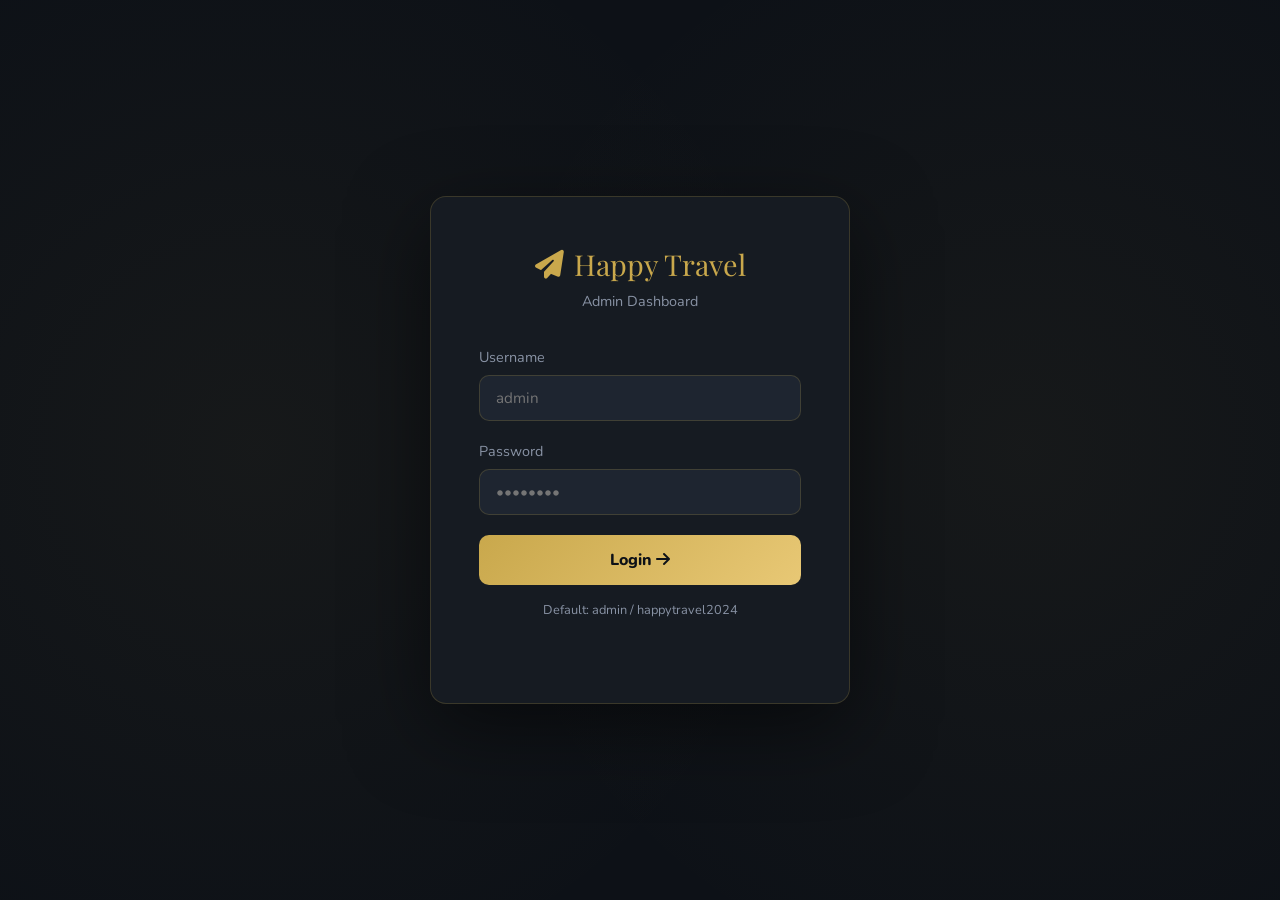
==== admin/index.html @ dafcf0dd "Add files via upload" ====
<!DOCTYPE html>
<html lang="en">
<head>
  <meta charset="UTF-8"/>
  <meta name="viewport" content="width=device-width, initial-scale=1.0"/>
  <title>Admin Login - Happy Travel</title>
  <link rel="stylesheet" href="../public/css/style.css"/>
  <link href="https://fonts.googleapis.com/css2?family=Playfair+Display:wght@400;700;900&family=Nunito:wght@300;400;600;700&display=swap" rel="stylesheet"/>
  <link rel="stylesheet" href="https://cdnjs.cloudflare.com/ajax/libs/font-awesome/6.5.0/css/all.min.css"/>
</head>
<body>
<div class="login-page">
  <div class="login-box">
    <div class="login-logo"><i class="fas fa-paper-plane"></i> Happy Travel</div>
    <p>Admin Dashboard</p>
    <div class="login-error" id="loginError">Incorrect username or password</div>
    <div class="form-group">
      <label>Username</label>
      <input type="text" id="username" placeholder="admin" autocomplete="username"/>
    </div>
    <div class="form-group">
      <label>Password</label>
      <input type="password" id="password" placeholder="••••••••" autocomplete="current-password"/>
    </div>
    <button class="form-submit" onclick="doLogin()">Login <i class="fas fa-arrow-right"></i></button>
    <p style="text-align:center;margin-top:16px;color:var(--text-muted);font-size:0.8rem">Default: admin / happytravel2024</p>
  </div>
</div>

<script>
  // Redirect if already logged in
  if (localStorage.getItem('ht_admin_auth') === 'true') {
    window.location.href = 'dashboard.html';
  }

  function doLogin() {
    const user = document.getElementById('username').value;
    const pass = document.getElementById('password').value;
    // Get credentials (can be changed in dashboard)
    const savedUser = localStorage.getItem('ht_admin_user') || 'admin';
    const savedPass = localStorage.getItem('ht_admin_pass') || 'happytravel2024';
    if (user === savedUser && pass === savedPass) {
      localStorage.setItem('ht_admin_auth', 'true');
      window.location.href = 'dashboard.html';
    } else {
      document.getElementById('loginError').style.display = 'block';
    }
  }

  document.addEventListener('keydown', e => { if (e.key === 'Enter') doLogin(); });
</script>
</body>
</html>
---- public/css/style.css ----
/* ===== RESET & VARIABLES ===== */
*, *::before, *::after { margin: 0; padding: 0; box-sizing: border-box; }

:root {
  --gold: #C9A84C;
  --gold-light: #E8C875;
  --dark: #0D1117;
  --dark2: #161B22;
  --dark3: #1E2530;
  --text: #E8EAF0;
  --text-muted: #8892A4;
  --white: #FFFFFF;
  --radius: 16px;
  --shadow: 0 8px 32px rgba(0,0,0,0.3);
  --transition: all 0.3s cubic-bezier(0.4, 0, 0.2, 1);
}

html { scroll-behavior: smooth; }
body { font-family: 'Nunito', sans-serif; background: var(--dark); color: var(--text); overflow-x: hidden; }

/* ===== SCROLLBAR ===== */
::-webkit-scrollbar { width: 6px; }
::-webkit-scrollbar-track { background: var(--dark2); }
::-webkit-scrollbar-thumb { background: var(--gold); border-radius: 3px; }

/* ===== NAVBAR ===== */
.navbar {
  position: fixed; top: 0; left: 0; right: 0; z-index: 1000;
  padding: 20px 0;
  transition: var(--transition);
  background: transparent;
}
.navbar.scrolled {
  background: rgba(13,17,23,0.95);
  backdrop-filter: blur(20px);
  padding: 12px 0;
  border-bottom: 1px solid rgba(201,168,76,0.2);
}
.nav-container {
  max-width: 1200px; margin: 0 auto; padding: 0 24px;
  display: flex; align-items: center; gap: 32px;
}
.logo {
  text-decoration: none; display: flex; align-items: center; gap: 10px;
  font-family: 'Playfair Display', serif;
  font-size: 1.5rem; font-weight: 700; color: var(--gold);
}
.logo img { height: 44px; }
.logo-icon { font-size: 1.3rem; }
.logo-text { display: flex; align-items: center; gap: 8px; }
.nav-links {
  display: flex; list-style: none; gap: 8px; margin-left: auto;
}
.nav-links a {
  text-decoration: none; color: var(--text); padding: 8px 16px;
  border-radius: 8px; font-weight: 600; font-size: 0.9rem;
  transition: var(--transition);
}
.nav-links a:hover { color: var(--gold); background: rgba(201,168,76,0.1); }
.nav-actions { display: flex; align-items: center; gap: 12px; }

/* Lang Switcher */
.lang-switcher { position: relative; }
.lang-btn {
  background: rgba(201,168,76,0.15); border: 1px solid rgba(201,168,76,0.3);
  color: var(--gold); padding: 8px 14px; border-radius: 8px;
  cursor: pointer; font-family: 'Nunito', sans-serif; font-weight: 600;
  font-size: 0.85rem; display: flex; align-items: center; gap: 6px;
  transition: var(--transition);
}
.lang-btn:hover { background: rgba(201,168,76,0.25); }
.lang-dropdown {
  display: none; position: absolute; top: calc(100% + 8px); right: 0;
  background: var(--dark2); border: 1px solid rgba(201,168,76,0.2);
  border-radius: 12px; overflow: hidden; min-width: 150px;
  box-shadow: var(--shadow);
}
.lang-dropdown.open { display: block; }
.lang-dropdown a {
  display: flex; align-items: center; gap: 10px;
  padding: 10px 16px; color: var(--text); text-decoration: none;
  font-size: 0.9rem; transition: var(--transition);
}
.lang-dropdown a:hover { background: rgba(201,168,76,0.1); color: var(--gold); }

.whatsapp-btn {
  background: #25D366; color: white; padding: 8px 16px;
  border-radius: 8px; text-decoration: none; font-weight: 700;
  font-size: 0.85rem; display: flex; align-items: center; gap: 6px;
  transition: var(--transition);
}
.whatsapp-btn:hover { background: #1ebe5a; transform: translateY(-1px); }

.hamburger {
  display: none; background: none; border: none;
  color: var(--gold); font-size: 1.3rem; cursor: pointer;
}

/* ===== HERO ===== */
.hero {
  position: relative; height: 100vh; min-height: 600px;
  display: flex; align-items: center; justify-content: center;
  overflow: hidden;
}
.hero-bg {
  position: absolute; inset: 0;
  background-size: cover; background-position: center;
  background-image: url('https://images.unsplash.com/photo-1539650116574-75c0c6d73f6f?w=1600&fit=crop');
  transform: scale(1.05);
  transition: transform 8s ease;
}
.hero-bg.loaded { transform: scale(1); }
.hero-overlay {
  position: absolute; inset: 0;
  background: linear-gradient(180deg, rgba(13,17,23,0.4) 0%, rgba(13,17,23,0.7) 100%);
}
.hero-content {
  position: relative; text-align: center; padding: 0 24px; max-width: 800px;
}
.hero-tagline {
  color: var(--gold); font-size: 0.95rem; font-weight: 700;
  letter-spacing: 3px; text-transform: uppercase; margin-bottom: 20px;
}
.hero-title {
  font-family: 'Playfair Display', serif;
  font-size: clamp(2.5rem, 6vw, 5rem); font-weight: 900;
  color: var(--white); line-height: 1.1; margin-bottom: 20px;
  text-shadow: 0 4px 20px rgba(0,0,0,0.5);
}
.hero-sub {
  color: rgba(255,255,255,0.8); font-size: 1.1rem;
  margin-bottom: 40px; letter-spacing: 1px;
}
.hero-btns { display: flex; gap: 16px; justify-content: center; flex-wrap: wrap; }
.btn-primary {
  background: linear-gradient(135deg, var(--gold), var(--gold-light));
  color: var(--dark); padding: 14px 32px; border-radius: 50px;
  text-decoration: none; font-weight: 800; font-size: 1rem;
  transition: var(--transition); display: inline-block;
  box-shadow: 0 4px 20px rgba(201,168,76,0.4);
}
.btn-primary:hover { transform: translateY(-2px); box-shadow: 0 8px 30px rgba(201,168,76,0.6); }
.btn-ghost {
  background: transparent; color: white; padding: 14px 32px;
  border-radius: 50px; text-decoration: none; font-weight: 700;
  border: 2px solid rgba(255,255,255,0.5); transition: var(--transition);
}
.btn-ghost:hover { border-color: var(--gold); color: var(--gold); }
.hero-scroll {
  position: absolute; bottom: 40px; left: 50%; transform: translateX(-50%);
  color: var(--gold); font-size: 1.2rem;
  animation: bounce 2s infinite;
}
@keyframes bounce { 0%,100%{transform:translateX(-50%) translateY(0)} 50%{transform:translateX(-50%) translateY(8px)} }

/* ===== SECTIONS ===== */
.section { padding: 100px 0; }
.container { max-width: 1200px; margin: 0 auto; padding: 0 24px; }
.section-header { text-align: center; margin-bottom: 60px; }
.section-tag {
  color: var(--gold); font-size: 0.85rem; font-weight: 700;
  letter-spacing: 3px; text-transform: uppercase; margin-bottom: 12px; display: block;
}
.section-header h2 {
  font-family: 'Playfair Display', serif;
  font-size: clamp(2rem, 4vw, 3rem); font-weight: 700; color: var(--white);
}

/* ===== DESTINATIONS ===== */
.destinations { background: var(--dark2); }
.dest-grid {
  display: grid;
  grid-template-columns: repeat(3, 1fr);
  gap: 20px;
}
.dest-card {
  position: relative; border-radius: var(--radius); overflow: hidden;
  aspect-ratio: 1; cursor: pointer;
  transition: var(--transition);
}
.dest-card:hover { transform: scale(1.03); box-shadow: 0 12px 40px rgba(0,0,0,0.5); }
.dest-card img {
  width: 100%; height: 100%; object-fit: cover;
  transition: transform 0.5s ease;
}
.dest-card:hover img { transform: scale(1.08); }
.dest-info {
  position: absolute; bottom: 0; left: 0; right: 0;
  background: linear-gradient(transparent, rgba(13,17,23,0.85));
  padding: 30px 20px 20px;
}
.dest-info h3 {
  font-family: 'Playfair Display', serif;
  font-size: 1.4rem; color: white; font-weight: 700;
}

/* ===== TOURS ===== */
.tours-section { background: var(--dark); }
.tours-grid {
  display: grid;
  grid-template-columns: repeat(auto-fill, minmax(320px, 1fr));
  gap: 28px; margin-bottom: 50px;
}
.tour-card {
  background: var(--dark2); border-radius: var(--radius);
  overflow: hidden; transition: var(--transition);
  border: 1px solid rgba(201,168,76,0.1);
}
.tour-card:hover {
  transform: translateY(-6px);
  box-shadow: 0 16px 48px rgba(0,0,0,0.4);
  border-color: rgba(201,168,76,0.3);
}
.tour-img {
  position: relative; overflow: hidden;
  aspect-ratio: 3/2;
}
.tour-img img { width: 100%; height: 100%; object-fit: cover; transition: transform 0.5s; }
.tour-card:hover .tour-img img { transform: scale(1.05); }
.tour-location {
  position: absolute; top: 14px; left: 14px;
  background: var(--gold); color: var(--dark);
  padding: 4px 12px; border-radius: 50px;
  font-size: 0.8rem; font-weight: 800;
}
.tour-body { padding: 24px; }
.tour-body h3 {
  font-family: 'Playfair Display', serif;
  font-size: 1.15rem; color: var(--white); margin-bottom: 10px; font-weight: 700;
}
.tour-body p {
  color: var(--text-muted); font-size: 0.9rem; line-height: 1.6;
  margin-bottom: 20px;
  display: -webkit-box; -webkit-line-clamp: 2; -webkit-box-orient: vertical; overflow: hidden;
}
.tour-meta {
  display: flex; gap: 16px; margin-bottom: 20px;
  color: var(--text-muted); font-size: 0.85rem;
}
.tour-meta span { display: flex; align-items: center; gap: 6px; }
.tour-meta i { color: var(--gold); }
.tour-footer {
  display: flex; align-items: center; justify-content: space-between;
  padding-top: 16px; border-top: 1px solid rgba(255,255,255,0.08);
}
.tour-book {
  background: linear-gradient(135deg, var(--gold), var(--gold-light));
  color: var(--dark); padding: 10px 22px; border-radius: 50px;
  text-decoration: none; font-weight: 800; font-size: 0.85rem;
  transition: var(--transition);
}
.tour-book:hover { transform: translateY(-1px); box-shadow: 0 4px 16px rgba(201,168,76,0.4); }

.center-btn { text-align: center; }
.loading-spinner {
  grid-column: 1/-1; text-align: center; padding: 60px;
  font-size: 2rem; color: var(--gold);
}

/* ===== WHY US ===== */
.why-us { background: var(--dark2); }
.features-grid {
  display: grid; grid-template-columns: repeat(auto-fit, minmax(240px, 1fr)); gap: 28px;
}
.feature-card {
  background: var(--dark3); border-radius: var(--radius);
  padding: 36px 28px; text-align: center;
  border: 1px solid rgba(201,168,76,0.1);
  transition: var(--transition);
}
.feature-card:hover {
  border-color: var(--gold);
  transform: translateY(-4px);
}
.feature-icon {
  width: 70px; height: 70px; border-radius: 50%;
  background: linear-gradient(135deg, var(--gold), var(--gold-light));
  display: flex; align-items: center; justify-content: center;
  margin: 0 auto 20px; font-size: 1.6rem; color: var(--dark);
}
.feature-card h3 {
  font-family: 'Playfair Display', serif;
  font-size: 1.2rem; color: var(--white); margin-bottom: 12px;
}
.feature-card p { color: var(--text-muted); font-size: 0.9rem; line-height: 1.6; }

/* ===== CTA ===== */
.cta-section {
  position: relative; padding: 120px 0;
  display: flex; align-items: center; justify-content: center;
}
.cta-bg { position: absolute; inset: 0; background-size: cover; background-position: center; }
.cta-overlay {
  position: absolute; inset: 0;
  background: linear-gradient(135deg, rgba(13,17,23,0.85), rgba(201,168,76,0.2));
}
.cta-content {
  position: relative; text-align: center; padding: 0 24px;
}
.cta-content h2 {
  font-family: 'Playfair Display', serif;
  font-size: clamp(2rem, 4vw, 3.5rem); color: white; margin-bottom: 16px;
}
.cta-content p { color: rgba(255,255,255,0.8); font-size: 1.1rem; margin-bottom: 36px; }
.btn-whatsapp {
  background: #25D366; color: white; padding: 16px 40px;
  border-radius: 50px; text-decoration: none; font-weight: 800;
  font-size: 1.1rem; display: inline-flex; align-items: center; gap: 10px;
  transition: var(--transition); box-shadow: 0 8px 30px rgba(37,211,102,0.4);
}
.btn-whatsapp:hover { transform: translateY(-3px); box-shadow: 0 12px 40px rgba(37,211,102,0.6); }

/* ===== FOOTER ===== */
.footer { background: var(--dark2); padding: 80px 0 0; border-top: 1px solid rgba(201,168,76,0.2); }
.footer-grid {
  display: grid; grid-template-columns: 2fr 1fr 1fr 1fr; gap: 48px; margin-bottom: 60px;
}
.footer-logo {
  font-family: 'Playfair Display', serif; font-size: 1.6rem;
  color: var(--gold); display: flex; align-items: center; gap: 10px;
  margin-bottom: 16px;
}
.footer-brand p { color: var(--text-muted); line-height: 1.7; margin-bottom: 24px; font-size: 0.9rem; }
.social-links { display: flex; gap: 12px; }
.social-links a {
  width: 40px; height: 40px; border-radius: 10px;
  background: rgba(201,168,76,0.1); border: 1px solid rgba(201,168,76,0.2);
  display: flex; align-items: center; justify-content: center;
  color: var(--gold); text-decoration: none; font-size: 1rem;
  transition: var(--transition);
}
.social-links a:hover { background: var(--gold); color: var(--dark); }
.footer-col h4 {
  font-family: 'Playfair Display', serif; color: var(--white);
  margin-bottom: 20px; font-size: 1.1rem;
}
.footer-col ul { list-style: none; }
.footer-col ul li {
  margin-bottom: 10px; display: flex; align-items: center; gap: 8px;
  color: var(--text-muted); font-size: 0.9rem;
}
.footer-col ul li i { color: var(--gold); width: 16px; }
.footer-col ul li a { color: var(--text-muted); text-decoration: none; transition: var(--transition); }
.footer-col ul li a:hover { color: var(--gold); }
.footer-bottom {
  border-top: 1px solid rgba(255,255,255,0.08);
  padding: 24px 0; text-align: center;
  color: var(--text-muted); font-size: 0.85rem;
}

/* ===== WHATSAPP FLOAT ===== */
.wa-float {
  position: fixed; bottom: 30px; right: 30px; z-index: 999;
  width: 60px; height: 60px; border-radius: 50%;
  background: #25D366; color: white;
  display: flex; align-items: center; justify-content: center;
  font-size: 1.8rem; text-decoration: none;
  box-shadow: 0 8px 24px rgba(37,211,102,0.5);
  transition: var(--transition);
  animation: pulse 2s infinite;
}
.wa-float:hover { transform: scale(1.1); }
@keyframes pulse {
  0%,100% { box-shadow: 0 8px 24px rgba(37,211,102,0.5); }
  50% { box-shadow: 0 8px 40px rgba(37,211,102,0.8); }
}

/* ===== TOURS PAGE ===== */
.page-hero {
  background: var(--dark2);
  padding: 140px 0 80px;
  text-align: center;
  border-bottom: 1px solid rgba(201,168,76,0.2);
}
.page-hero h1 {
  font-family: 'Playfair Display', serif;
  font-size: clamp(2rem, 5vw, 4rem); color: var(--white); margin-bottom: 16px;
}
.page-hero p { color: var(--text-muted); font-size: 1.1rem; }

.filter-bar {
  background: var(--dark2); padding: 24px;
  display: flex; gap: 12px; flex-wrap: wrap; justify-content: center;
  border-bottom: 1px solid rgba(201,168,76,0.1);
}
.filter-btn {
  background: transparent; border: 1px solid rgba(201,168,76,0.3);
  color: var(--text-muted); padding: 8px 20px; border-radius: 50px;
  cursor: pointer; font-family: 'Nunito', sans-serif; font-weight: 600;
  font-size: 0.9rem; transition: var(--transition);
}
.filter-btn:hover, .filter-btn.active {
  background: var(--gold); color: var(--dark); border-color: var(--gold);
}
.tours-page-section { padding: 60px 0; }
.tours-all-grid {
  display: grid; grid-template-columns: repeat(auto-fill, minmax(320px, 1fr)); gap: 28px;
}

/* ===== CONTACT PAGE ===== */
.contact-grid {
  display: grid; grid-template-columns: 1fr 1fr; gap: 60px; align-items: start;
}
.contact-info h2 {
  font-family: 'Playfair Display', serif;
  font-size: 2.5rem; color: white; margin-bottom: 20px;
}
.contact-info p { color: var(--text-muted); line-height: 1.8; margin-bottom: 36px; }
.contact-items { display: flex; flex-direction: column; gap: 20px; }
.contact-item {
  display: flex; align-items: center; gap: 16px;
  background: var(--dark2); padding: 20px; border-radius: var(--radius);
  border: 1px solid rgba(201,168,76,0.1);
}
.contact-item-icon {
  width: 50px; height: 50px; border-radius: 12px;
  background: linear-gradient(135deg, var(--gold), var(--gold-light));
  display: flex; align-items: center; justify-content: center;
  font-size: 1.2rem; color: var(--dark); flex-shrink: 0;
}
.contact-item h4 { color: var(--gold); font-size: 0.85rem; margin-bottom: 4px; }
.contact-item p { color: var(--text-muted); font-size: 0.95rem; margin: 0; }
.contact-form {
  background: var(--dark2); padding: 40px;
  border-radius: var(--radius); border: 1px solid rgba(201,168,76,0.1);
}
.contact-form h3 {
  font-family: 'Playfair Display', serif;
  font-size: 1.5rem; color: white; margin-bottom: 28px;
}
.form-group { margin-bottom: 20px; }
.form-group label { display: block; color: var(--text-muted); margin-bottom: 8px; font-size: 0.9rem; }
.form-group input, .form-group textarea, .form-group select {
  width: 100%; background: var(--dark3); border: 1px solid rgba(201,168,76,0.2);
  color: var(--text); padding: 12px 16px; border-radius: 10px;
  font-family: 'Nunito', sans-serif; font-size: 0.95rem;
  transition: var(--transition); resize: vertical;
}
.form-group input:focus, .form-group textarea:focus {
  outline: none; border-color: var(--gold);
  box-shadow: 0 0 0 3px rgba(201,168,76,0.1);
}
.form-submit {
  width: 100%; padding: 14px; border: none; cursor: pointer;
  background: linear-gradient(135deg, var(--gold), var(--gold-light));
  color: var(--dark); font-family: 'Nunito', sans-serif;
  font-weight: 800; font-size: 1rem; border-radius: 10px;
  transition: var(--transition);
}
.form-submit:hover { transform: translateY(-2px); }

/* ===== ABOUT PAGE ===== */
.about-hero { padding: 140px 0 100px; background: var(--dark2); }
.about-grid { display: grid; grid-template-columns: 1fr 1fr; gap: 80px; align-items: center; }
.about-img { border-radius: var(--radius); overflow: hidden; }
.about-img img { width: 100%; height: 500px; object-fit: cover; }
.about-text .section-tag { text-align: left; }
.about-text h2 {
  font-family: 'Playfair Display', serif;
  font-size: 2.5rem; color: white; margin-bottom: 20px;
}
.about-text p { color: var(--text-muted); line-height: 1.8; margin-bottom: 20px; }
.stats-row { display: flex; gap: 40px; margin-top: 40px; }
.stat { text-align: center; }
.stat-num { font-family: 'Playfair Display', serif; font-size: 2.5rem; color: var(--gold); font-weight: 700; }
.stat-label { color: var(--text-muted); font-size: 0.9rem; margin-top: 4px; }

/* ===== TOUR DETAIL PAGE ===== */
.tour-detail-hero {
  position: relative; height: 70vh;
  display: flex; align-items: flex-end; padding-bottom: 60px;
}
.tour-detail-hero .hero-bg { background-size: cover; background-position: center; }
.tour-detail-info {
  position: relative; max-width: 1200px; margin: 0 auto; padding: 0 24px;
}
.tour-detail-info h1 {
  font-family: 'Playfair Display', serif;
  font-size: clamp(2rem, 5vw, 4rem); color: white; margin-bottom: 16px;
}
.tour-detail-meta { display: flex; gap: 24px; flex-wrap: wrap; }
.tour-detail-meta span {
  background: rgba(201,168,76,0.2); color: var(--gold);
  padding: 8px 16px; border-radius: 50px; font-size: 0.9rem; font-weight: 600;
  display: flex; align-items: center; gap: 8px;
}
.tour-detail-body { padding: 80px 0; background: var(--dark); }
.tour-detail-grid { display: grid; grid-template-columns: 2fr 1fr; gap: 48px; }
.tour-desc h2 {
  font-family: 'Playfair Display', serif;
  font-size: 1.8rem; color: white; margin-bottom: 20px;
}
.tour-desc p { color: var(--text-muted); line-height: 1.8; margin-bottom: 20px; }
.tour-sidebar {
  background: var(--dark2); border-radius: var(--radius);
  padding: 36px; border: 1px solid rgba(201,168,76,0.2);
  height: fit-content;
}
.tour-sidebar h3 {
  font-family: 'Playfair Display', serif;
  font-size: 1.4rem; color: white; margin-bottom: 24px;
}
.sidebar-item {
  display: flex; justify-content: space-between; align-items: center;
  padding: 14px 0; border-bottom: 1px solid rgba(255,255,255,0.08);
  font-size: 0.9rem;
}
.sidebar-item span:first-child { color: var(--text-muted); }
.sidebar-item span:last-child { color: white; font-weight: 600; }
.sidebar-book {
  display: block; width: 100%; margin-top: 24px; padding: 14px;
  background: #25D366; color: white; text-align: center;
  border-radius: 50px; text-decoration: none; font-weight: 800;
  font-size: 1rem; transition: var(--transition);
  display: flex; align-items: center; justify-content: center; gap: 10px;
}
.sidebar-book:hover { background: #1ebe5a; transform: translateY(-2px); }

/* ===== ADMIN ===== */
.admin-layout { display: flex; min-height: 100vh; }
.admin-sidebar {
  width: 260px; background: var(--dark2); padding: 32px 20px;
  border-right: 1px solid rgba(201,168,76,0.2); flex-shrink: 0;
  position: fixed; top: 0; left: 0; bottom: 0; overflow-y: auto;
}
.admin-logo {
  font-family: 'Playfair Display', serif; font-size: 1.3rem;
  color: var(--gold); margin-bottom: 40px;
  display: flex; align-items: center; gap: 10px;
}
.admin-nav { list-style: none; }
.admin-nav li { margin-bottom: 4px; }
.admin-nav a {
  display: flex; align-items: center; gap: 12px;
  color: var(--text-muted); text-decoration: none;
  padding: 12px 16px; border-radius: 10px; font-weight: 600;
  font-size: 0.9rem; transition: var(--transition);
}
.admin-nav a:hover, .admin-nav a.active {
  color: var(--gold); background: rgba(201,168,76,0.1);
}
.admin-nav a i { width: 20px; }
.admin-main { margin-left: 260px; flex: 1; padding: 40px; }
.admin-header { margin-bottom: 40px; }
.admin-header h1 {
  font-family: 'Playfair Display', serif;
  font-size: 2rem; color: white; margin-bottom: 8px;
}
.admin-header p { color: var(--text-muted); }
.admin-cards { display: grid; grid-template-columns: repeat(auto-fit, minmax(200px, 1fr)); gap: 20px; margin-bottom: 40px; }
.admin-card {
  background: var(--dark2); border-radius: var(--radius); padding: 24px;
  border: 1px solid rgba(201,168,76,0.1);
}
.admin-card-num {
  font-family: 'Playfair Display', serif;
  font-size: 2.5rem; color: var(--gold); font-weight: 700;
}
.admin-card-label { color: var(--text-muted); margin-top: 4px; font-size: 0.9rem; }
.admin-section {
  background: var(--dark2); border-radius: var(--radius);
  padding: 32px; margin-bottom: 32px;
  border: 1px solid rgba(201,168,76,0.1);
}
.admin-section-header {
  display: flex; justify-content: space-between; align-items: center;
  margin-bottom: 28px;
}
.admin-section h2 {
  font-family: 'Playfair Display', serif;
  font-size: 1.4rem; color: white;
}
.btn-add {
  background: linear-gradient(135deg, var(--gold), var(--gold-light));
  color: var(--dark); padding: 10px 20px; border-radius: 10px;
  border: none; cursor: pointer; font-weight: 700; font-size: 0.9rem;
  font-family: 'Nunito', sans-serif; display: flex; align-items: center; gap: 8px;
  transition: var(--transition);
}
.btn-add:hover { transform: translateY(-1px); }
.admin-table { width: 100%; border-collapse: collapse; }
.admin-table th, .admin-table td {
  padding: 14px 16px; text-align: left;
  border-bottom: 1px solid rgba(255,255,255,0.06);
  font-size: 0.9rem;
}
.admin-table th { color: var(--text-muted); font-weight: 600; text-transform: uppercase; letter-spacing: 1px; font-size: 0.8rem; }
.admin-table td { color: var(--text); }
.admin-table tr:hover td { background: rgba(201,168,76,0.05); }
.admin-table img { width: 60px; height: 40px; object-fit: cover; border-radius: 6px; }
.btn-edit, .btn-delete {
  padding: 6px 14px; border-radius: 6px; border: none;
  cursor: pointer; font-family: 'Nunito', sans-serif; font-weight: 600;
  font-size: 0.8rem; margin-right: 6px; transition: var(--transition);
}
.btn-edit { background: rgba(201,168,76,0.2); color: var(--gold); }
.btn-edit:hover { background: var(--gold); color: var(--dark); }
.btn-delete { background: rgba(220,53,69,0.2); color: #dc3545; }
.btn-delete:hover { background: #dc3545; color: white; }

/* Modal */
.modal-overlay {
  display: none; position: fixed; inset: 0; z-index: 9999;
  background: rgba(0,0,0,0.8); backdrop-filter: blur(8px);
  align-items: center; justify-content: center;
}
.modal-overlay.open { display: flex; }
.modal {
  background: var(--dark2); border-radius: var(--radius);
  padding: 40px; width: 90%; max-width: 600px;
  border: 1px solid rgba(201,168,76,0.2);
  max-height: 90vh; overflow-y: auto;
}
.modal h3 {
  font-family: 'Playfair Display', serif;
  font-size: 1.5rem; color: white; margin-bottom: 28px;
}
.modal-footer { display: flex; gap: 12px; justify-content: flex-end; margin-top: 28px; }
.btn-cancel {
  padding: 10px 24px; border-radius: 10px; border: 1px solid rgba(255,255,255,0.2);
  background: transparent; color: var(--text-muted); cursor: pointer;
  font-family: 'Nunito', sans-serif; font-weight: 600; transition: var(--transition);
}
.btn-cancel:hover { border-color: var(--gold); color: var(--gold); }
.btn-save {
  padding: 10px 24px; border-radius: 10px; border: none;
  background: linear-gradient(135deg, var(--gold), var(--gold-light));
  color: var(--dark); cursor: pointer; font-family: 'Nunito', sans-serif;
  font-weight: 800; transition: var(--transition);
}
.btn-save:hover { transform: translateY(-1px); }
.toast {
  position: fixed; bottom: 30px; left: 50%; transform: translateX(-50%);
  background: var(--dark2); color: var(--gold); padding: 14px 28px;
  border-radius: 50px; border: 1px solid var(--gold); font-weight: 700;
  z-index: 99999; opacity: 0; transition: opacity 0.3s;
  pointer-events: none;
}
.toast.show { opacity: 1; }

/* Login */
.login-page {
  min-height: 100vh; display: flex; align-items: center; justify-content: center;
  background: var(--dark);
  background-image: radial-gradient(circle at 20% 50%, rgba(201,168,76,0.05) 0%, transparent 50%),
                    radial-gradient(circle at 80% 50%, rgba(201,168,76,0.05) 0%, transparent 50%);
}
.login-box {
  background: var(--dark2); padding: 48px;
  border-radius: var(--radius); width: 100%; max-width: 420px;
  border: 1px solid rgba(201,168,76,0.2);
  box-shadow: 0 24px 80px rgba(0,0,0,0.5);
}
.login-logo {
  font-family: 'Playfair Display', serif; font-size: 1.8rem;
  color: var(--gold); text-align: center; margin-bottom: 8px;
  display: flex; align-items: center; justify-content: center; gap: 10px;
}
.login-box p { text-align: center; color: var(--text-muted); margin-bottom: 36px; font-size: 0.9rem; }
.login-error {
  background: rgba(220,53,69,0.15); border: 1px solid rgba(220,53,69,0.3);
  color: #dc3545; padding: 12px 16px; border-radius: 8px;
  margin-bottom: 20px; font-size: 0.9rem; display: none;
}

/* ===== RESPONSIVE ===== */
@media (max-width: 900px) {
  .dest-grid { grid-template-columns: repeat(2, 1fr); }
  .footer-grid { grid-template-columns: 1fr 1fr; gap: 32px; }
  .about-grid, .contact-grid { grid-template-columns: 1fr; gap: 40px; }
  .tour-detail-grid { grid-template-columns: 1fr; }
  .admin-sidebar { width: 220px; }
  .admin-main { margin-left: 220px; padding: 24px; }
}
@media (max-width: 768px) {
  .nav-links { display: none; position: absolute; top: 100%; left: 0; right: 0;
    background: var(--dark2); flex-direction: column; padding: 20px; gap: 4px;
    border-bottom: 1px solid rgba(201,168,76,0.2); }
  .nav-links.open { display: flex; }
  .hamburger { display: block; }
  .dest-grid { grid-template-columns: repeat(2, 1fr); }
  .footer-grid { grid-template-columns: 1fr; }
  .stats-row { flex-direction: column; gap: 20px; }
  .admin-layout { flex-direction: column; }
  .admin-sidebar { width: 100%; position: static; }
  .admin-main { margin-left: 0; }
}
@media (max-width: 480px) {
  .dest-grid { grid-template-columns: 1fr; }
  .hero-btns { flex-direction: column; align-items: center; }
}
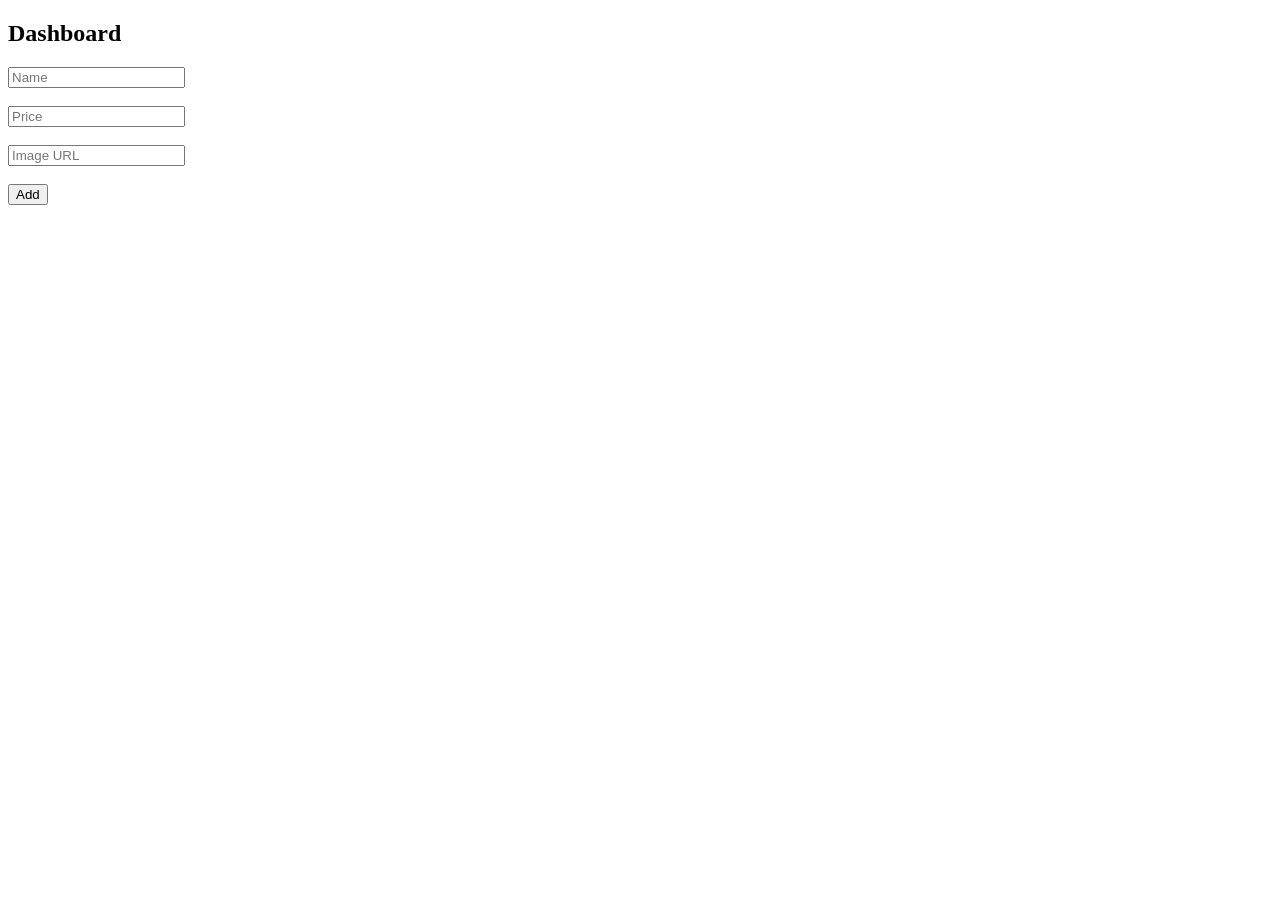
==== commit 0c379a06: "Add files via upload" ====
--- a/admin/index.html
+++ b/admin/index.html
@@ -1,53 +1,32 @@
 <!DOCTYPE html>
-<html lang="en">
-<head>
-  <meta charset="UTF-8"/>
-  <meta name="viewport" content="width=device-width, initial-scale=1.0"/>
-  <title>Admin Login - Happy Travel</title>
-  <link rel="stylesheet" href="../public/css/style.css"/>
-  <link href="https://fonts.googleapis.com/css2?family=Playfair+Display:wght@400;700;900&family=Nunito:wght@300;400;600;700&display=swap" rel="stylesheet"/>
-  <link rel="stylesheet" href="https://cdnjs.cloudflare.com/ajax/libs/font-awesome/6.5.0/css/all.min.css"/>
-</head>
+<html>
 <body>
-<div class="login-page">
-  <div class="login-box">
-    <div class="login-logo"><i class="fas fa-paper-plane"></i> Happy Travel</div>
-    <p>Admin Dashboard</p>
-    <div class="login-error" id="loginError">Incorrect username or password</div>
-    <div class="form-group">
-      <label>Username</label>
-      <input type="text" id="username" placeholder="admin" autocomplete="username"/>
-    </div>
-    <div class="form-group">
-      <label>Password</label>
-      <input type="password" id="password" placeholder="••••••••" autocomplete="current-password"/>
-    </div>
-    <button class="form-submit" onclick="doLogin()">Login <i class="fas fa-arrow-right"></i></button>
-    <p style="text-align:center;margin-top:16px;color:var(--text-muted);font-size:0.8rem">Default: admin / happytravel2024</p>
-  </div>
-</div>
+<h2>Dashboard</h2>
+
+<input id="name" placeholder="Name"><br><br>
+<input id="price" placeholder="Price"><br><br>
+<input id="img" placeholder="Image URL"><br><br>
+
+<button onclick="add()">Add</button>
 
 <script>
-  // Redirect if already logged in
-  if (localStorage.getItem('ht_admin_auth') === 'true') {
-    window.location.href = 'dashboard.html';
-  }
+let data=[];
+fetch('../trips.json').then(r=>r.json()).then(d=>data=d);
 
-  function doLogin() {
-    const user = document.getElementById('username').value;
-    const pass = document.getElementById('password').value;
-    // Get credentials (can be changed in dashboard)
-    const savedUser = localStorage.getItem('ht_admin_user') || 'admin';
-    const savedPass = localStorage.getItem('ht_admin_pass') || 'happytravel2024';
-    if (user === savedUser && pass === savedPass) {
-      localStorage.setItem('ht_admin_auth', 'true');
-      window.location.href = 'dashboard.html';
-    } else {
-      document.getElementById('loginError').style.display = 'block';
-    }
-  }
+function add(){
+data.push({
+name:document.getElementById('name').value,
+price:document.getElementById('price').value,
+img:document.getElementById('img').value
+});
 
-  document.addEventListener('keydown', e => { if (e.key === 'Enter') doLogin(); });
+let blob=new Blob([JSON.stringify(data,null,2)]);
+let a=document.createElement('a');
+a.href=URL.createObjectURL(blob);
+a.download='trips.json';
+a.click();
+}
 </script>
+
 </body>
 </html>
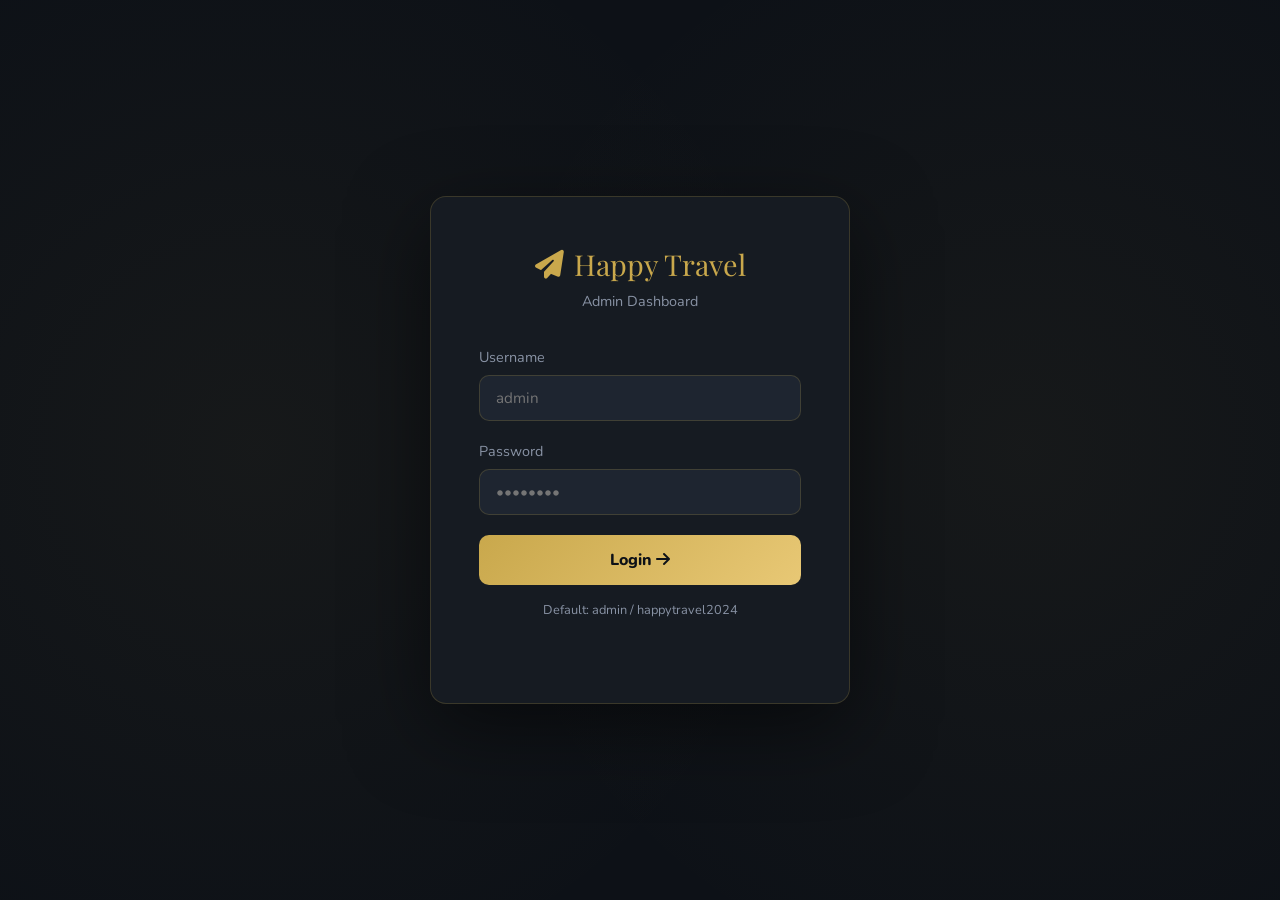
==== commit c31620d7: "Add files via upload" ====
--- a/admin/index.html
+++ b/admin/index.html
@@ -1,32 +1,53 @@
 <!DOCTYPE html>
-<html>
+<html lang="en">
+<head>
+  <meta charset="UTF-8"/>
+  <meta name="viewport" content="width=device-width, initial-scale=1.0"/>
+  <title>Admin Login - Happy Travel</title>
+  <link rel="stylesheet" href="../public/css/style.css"/>
+  <link href="https://fonts.googleapis.com/css2?family=Playfair+Display:wght@400;700;900&family=Nunito:wght@300;400;600;700&display=swap" rel="stylesheet"/>
+  <link rel="stylesheet" href="https://cdnjs.cloudflare.com/ajax/libs/font-awesome/6.5.0/css/all.min.css"/>
+</head>
 <body>
-<h2>Dashboard</h2>
-
-<input id="name" placeholder="Name"><br><br>
-<input id="price" placeholder="Price"><br><br>
-<input id="img" placeholder="Image URL"><br><br>
-
-<button onclick="add()">Add</button>
+<div class="login-page">
+  <div class="login-box">
+    <div class="login-logo"><i class="fas fa-paper-plane"></i> Happy Travel</div>
+    <p>Admin Dashboard</p>
+    <div class="login-error" id="loginError">Incorrect username or password</div>
+    <div class="form-group">
+      <label>Username</label>
+      <input type="text" id="username" placeholder="admin" autocomplete="username"/>
+    </div>
+    <div class="form-group">
+      <label>Password</label>
+      <input type="password" id="password" placeholder="••••••••" autocomplete="current-password"/>
+    </div>
+    <button class="form-submit" onclick="doLogin()">Login <i class="fas fa-arrow-right"></i></button>
+    <p style="text-align:center;margin-top:16px;color:var(--text-muted);font-size:0.8rem">Default: admin / happytravel2024</p>
+  </div>
+</div>
 
 <script>
-let data=[];
-fetch('../trips.json').then(r=>r.json()).then(d=>data=d);
+  // Redirect if already logged in
+  if (localStorage.getItem('ht_admin_auth') === 'true') {
+    window.location.href = 'dashboard.html';
+  }
 
-function add(){
-data.push({
-name:document.getElementById('name').value,
-price:document.getElementById('price').value,
-img:document.getElementById('img').value
-});
+  function doLogin() {
+    const user = document.getElementById('username').value;
+    const pass = document.getElementById('password').value;
+    // Get credentials (can be changed in dashboard)
+    const savedUser = localStorage.getItem('ht_admin_user') || 'admin';
+    const savedPass = localStorage.getItem('ht_admin_pass') || 'happytravel2024';
+    if (user === savedUser && pass === savedPass) {
+      localStorage.setItem('ht_admin_auth', 'true');
+      window.location.href = 'dashboard.html';
+    } else {
+      document.getElementById('loginError').style.display = 'block';
+    }
+  }
 
-let blob=new Blob([JSON.stringify(data,null,2)]);
-let a=document.createElement('a');
-a.href=URL.createObjectURL(blob);
-a.download='trips.json';
-a.click();
-}
+  document.addEventListener('keydown', e => { if (e.key === 'Enter') doLogin(); });
 </script>
-
 </body>
 </html>
--- a/public/css/style.css
+++ b/public/css/style.css
@@ -0,0 +1,691 @@
+/* ===== RESET & VARIABLES ===== */
+*, *::before, *::after { margin: 0; padding: 0; box-sizing: border-box; }
+
+:root {
+  --gold: #C9A84C;
+  --gold-light: #E8C875;
+  --dark: #0D1117;
+  --dark2: #161B22;
+  --dark3: #1E2530;
+  --text: #E8EAF0;
+  --text-muted: #8892A4;
+  --white: #FFFFFF;
+  --radius: 16px;
+  --shadow: 0 8px 32px rgba(0,0,0,0.3);
+  --transition: all 0.3s cubic-bezier(0.4, 0, 0.2, 1);
+}
+
+html { scroll-behavior: smooth; }
+body { font-family: 'Nunito', sans-serif; background: var(--dark); color: var(--text); overflow-x: hidden; }
+
+/* ===== SCROLLBAR ===== */
+::-webkit-scrollbar { width: 6px; }
+::-webkit-scrollbar-track { background: var(--dark2); }
+::-webkit-scrollbar-thumb { background: var(--gold); border-radius: 3px; }
+
+/* ===== NAVBAR ===== */
+.navbar {
+  position: fixed; top: 0; left: 0; right: 0; z-index: 1000;
+  padding: 20px 0;
+  transition: var(--transition);
+  background: transparent;
+}
+.navbar.scrolled {
+  background: rgba(13,17,23,0.95);
+  backdrop-filter: blur(20px);
+  padding: 12px 0;
+  border-bottom: 1px solid rgba(201,168,76,0.2);
+}
+.nav-container {
+  max-width: 1200px; margin: 0 auto; padding: 0 24px;
+  display: flex; align-items: center; gap: 32px;
+}
+.logo {
+  text-decoration: none; display: flex; align-items: center; gap: 10px;
+  font-family: 'Playfair Display', serif;
+  font-size: 1.5rem; font-weight: 700; color: var(--gold);
+}
+.logo img { height: 44px; }
+.logo-icon { font-size: 1.3rem; }
+.logo-text { display: flex; align-items: center; gap: 8px; }
+.nav-links {
+  display: flex; list-style: none; gap: 8px; margin-left: auto;
+}
+.nav-links a {
+  text-decoration: none; color: var(--text); padding: 8px 16px;
+  border-radius: 8px; font-weight: 600; font-size: 0.9rem;
+  transition: var(--transition);
+}
+.nav-links a:hover { color: var(--gold); background: rgba(201,168,76,0.1); }
+.nav-actions { display: flex; align-items: center; gap: 12px; }
+
+/* Lang Switcher */
+.lang-switcher { position: relative; }
+.lang-btn {
+  background: rgba(201,168,76,0.15); border: 1px solid rgba(201,168,76,0.3);
+  color: var(--gold); padding: 8px 14px; border-radius: 8px;
+  cursor: pointer; font-family: 'Nunito', sans-serif; font-weight: 600;
+  font-size: 0.85rem; display: flex; align-items: center; gap: 6px;
+  transition: var(--transition);
+}
+.lang-btn:hover { background: rgba(201,168,76,0.25); }
+.lang-dropdown {
+  display: none; position: absolute; top: calc(100% + 8px); right: 0;
+  background: var(--dark2); border: 1px solid rgba(201,168,76,0.2);
+  border-radius: 12px; overflow: hidden; min-width: 150px;
+  box-shadow: var(--shadow);
+}
+.lang-dropdown.open { display: block; }
+.lang-dropdown a {
+  display: flex; align-items: center; gap: 10px;
+  padding: 10px 16px; color: var(--text); text-decoration: none;
+  font-size: 0.9rem; transition: var(--transition);
+}
+.lang-dropdown a:hover { background: rgba(201,168,76,0.1); color: var(--gold); }
+
+.whatsapp-btn {
+  background: #25D366; color: white; padding: 8px 16px;
+  border-radius: 8px; text-decoration: none; font-weight: 700;
+  font-size: 0.85rem; display: flex; align-items: center; gap: 6px;
+  transition: var(--transition);
+}
+.whatsapp-btn:hover { background: #1ebe5a; transform: translateY(-1px); }
+
+.hamburger {
+  display: none; background: none; border: none;
+  color: var(--gold); font-size: 1.3rem; cursor: pointer;
+}
+
+/* ===== HERO ===== */
+.hero {
+  position: relative; height: 100vh; min-height: 600px;
+  display: flex; align-items: center; justify-content: center;
+  overflow: hidden;
+}
+.hero-bg {
+  position: absolute; inset: 0;
+  background-size: cover; background-position: center;
+  background-image: url('https://images.unsplash.com/photo-1539650116574-75c0c6d73f6f?w=1600&fit=crop');
+  transform: scale(1.05);
+  transition: transform 8s ease;
+}
+.hero-bg.loaded { transform: scale(1); }
+.hero-overlay {
+  position: absolute; inset: 0;
+  background: linear-gradient(180deg, rgba(13,17,23,0.4) 0%, rgba(13,17,23,0.7) 100%);
+}
+.hero-content {
+  position: relative; text-align: center; padding: 0 24px; max-width: 800px;
+}
+.hero-tagline {
+  color: var(--gold); font-size: 0.95rem; font-weight: 700;
+  letter-spacing: 3px; text-transform: uppercase; margin-bottom: 20px;
+}
+.hero-title {
+  font-family: 'Playfair Display', serif;
+  font-size: clamp(2.5rem, 6vw, 5rem); font-weight: 900;
+  color: var(--white); line-height: 1.1; margin-bottom: 20px;
+  text-shadow: 0 4px 20px rgba(0,0,0,0.5);
+}
+.hero-sub {
+  color: rgba(255,255,255,0.8); font-size: 1.1rem;
+  margin-bottom: 40px; letter-spacing: 1px;
+}
+.hero-btns { display: flex; gap: 16px; justify-content: center; flex-wrap: wrap; }
+.btn-primary {
+  background: linear-gradient(135deg, var(--gold), var(--gold-light));
+  color: var(--dark); padding: 14px 32px; border-radius: 50px;
+  text-decoration: none; font-weight: 800; font-size: 1rem;
+  transition: var(--transition); display: inline-block;
+  box-shadow: 0 4px 20px rgba(201,168,76,0.4);
+}
+.btn-primary:hover { transform: translateY(-2px); box-shadow: 0 8px 30px rgba(201,168,76,0.6); }
+.btn-ghost {
+  background: transparent; color: white; padding: 14px 32px;
+  border-radius: 50px; text-decoration: none; font-weight: 700;
+  border: 2px solid rgba(255,255,255,0.5); transition: var(--transition);
+}
+.btn-ghost:hover { border-color: var(--gold); color: var(--gold); }
+.hero-scroll {
+  position: absolute; bottom: 40px; left: 50%; transform: translateX(-50%);
+  color: var(--gold); font-size: 1.2rem;
+  animation: bounce 2s infinite;
+}
+@keyframes bounce { 0%,100%{transform:translateX(-50%) translateY(0)} 50%{transform:translateX(-50%) translateY(8px)} }
+
+/* ===== SECTIONS ===== */
+.section { padding: 100px 0; }
+.container { max-width: 1200px; margin: 0 auto; padding: 0 24px; }
+.section-header { text-align: center; margin-bottom: 60px; }
+.section-tag {
+  color: var(--gold); font-size: 0.85rem; font-weight: 700;
+  letter-spacing: 3px; text-transform: uppercase; margin-bottom: 12px; display: block;
+}
+.section-header h2 {
+  font-family: 'Playfair Display', serif;
+  font-size: clamp(2rem, 4vw, 3rem); font-weight: 700; color: var(--white);
+}
+
+/* ===== DESTINATIONS ===== */
+.destinations { background: var(--dark2); }
+.dest-grid {
+  display: grid;
+  grid-template-columns: repeat(3, 1fr);
+  gap: 20px;
+}
+.dest-card {
+  position: relative; border-radius: var(--radius); overflow: hidden;
+  aspect-ratio: 1; cursor: pointer;
+  transition: var(--transition);
+}
+.dest-card:hover { transform: scale(1.03); box-shadow: 0 12px 40px rgba(0,0,0,0.5); }
+.dest-card img {
+  width: 100%; height: 100%; object-fit: cover;
+  transition: transform 0.5s ease;
+}
+.dest-card:hover img { transform: scale(1.08); }
+.dest-info {
+  position: absolute; bottom: 0; left: 0; right: 0;
+  background: linear-gradient(transparent, rgba(13,17,23,0.85));
+  padding: 30px 20px 20px;
+}
+.dest-info h3 {
+  font-family: 'Playfair Display', serif;
+  font-size: 1.4rem; color: white; font-weight: 700;
+}
+
+/* ===== TOURS ===== */
+.tours-section { background: var(--dark); }
+.tours-grid {
+  display: grid;
+  grid-template-columns: repeat(auto-fill, minmax(320px, 1fr));
+  gap: 28px; margin-bottom: 50px;
+}
+.tour-card {
+  background: var(--dark2); border-radius: var(--radius);
+  overflow: hidden; transition: var(--transition);
+  border: 1px solid rgba(201,168,76,0.1);
+}
+.tour-card:hover {
+  transform: translateY(-6px);
+  box-shadow: 0 16px 48px rgba(0,0,0,0.4);
+  border-color: rgba(201,168,76,0.3);
+}
+.tour-img {
+  position: relative; overflow: hidden;
+  aspect-ratio: 3/2;
+}
+.tour-img img { width: 100%; height: 100%; object-fit: cover; transition: transform 0.5s; }
+.tour-card:hover .tour-img img { transform: scale(1.05); }
+.tour-location {
+  position: absolute; top: 14px; left: 14px;
+  background: var(--gold); color: var(--dark);
+  padding: 4px 12px; border-radius: 50px;
+  font-size: 0.8rem; font-weight: 800;
+}
+.tour-body { padding: 24px; }
+.tour-body h3 {
+  font-family: 'Playfair Display', serif;
+  font-size: 1.15rem; color: var(--white); margin-bottom: 10px; font-weight: 700;
+}
+.tour-body p {
+  color: var(--text-muted); font-size: 0.9rem; line-height: 1.6;
+  margin-bottom: 20px;
+  display: -webkit-box; -webkit-line-clamp: 2; -webkit-box-orient: vertical; overflow: hidden;
+}
+.tour-meta {
+  display: flex; gap: 16px; margin-bottom: 20px;
+  color: var(--text-muted); font-size: 0.85rem;
+}
+.tour-meta span { display: flex; align-items: center; gap: 6px; }
+.tour-meta i { color: var(--gold); }
+.tour-footer {
+  display: flex; align-items: center; justify-content: space-between;
+  padding-top: 16px; border-top: 1px solid rgba(255,255,255,0.08);
+}
+.tour-book {
+  background: linear-gradient(135deg, var(--gold), var(--gold-light));
+  color: var(--dark); padding: 10px 22px; border-radius: 50px;
+  text-decoration: none; font-weight: 800; font-size: 0.85rem;
+  transition: var(--transition);
+}
+.tour-book:hover { transform: translateY(-1px); box-shadow: 0 4px 16px rgba(201,168,76,0.4); }
+
+.center-btn { text-align: center; }
+.loading-spinner {
+  grid-column: 1/-1; text-align: center; padding: 60px;
+  font-size: 2rem; color: var(--gold);
+}
+
+/* ===== WHY US ===== */
+.why-us { background: var(--dark2); }
+.features-grid {
+  display: grid; grid-template-columns: repeat(auto-fit, minmax(240px, 1fr)); gap: 28px;
+}
+.feature-card {
+  background: var(--dark3); border-radius: var(--radius);
+  padding: 36px 28px; text-align: center;
+  border: 1px solid rgba(201,168,76,0.1);
+  transition: var(--transition);
+}
+.feature-card:hover {
+  border-color: var(--gold);
+  transform: translateY(-4px);
+}
+.feature-icon {
+  width: 70px; height: 70px; border-radius: 50%;
+  background: linear-gradient(135deg, var(--gold), var(--gold-light));
+  display: flex; align-items: center; justify-content: center;
+  margin: 0 auto 20px; font-size: 1.6rem; color: var(--dark);
+}
+.feature-card h3 {
+  font-family: 'Playfair Display', serif;
+  font-size: 1.2rem; color: var(--white); margin-bottom: 12px;
+}
+.feature-card p { color: var(--text-muted); font-size: 0.9rem; line-height: 1.6; }
+
+/* ===== CTA ===== */
+.cta-section {
+  position: relative; padding: 120px 0;
+  display: flex; align-items: center; justify-content: center;
+}
+.cta-bg { position: absolute; inset: 0; background-size: cover; background-position: center; }
+.cta-overlay {
+  position: absolute; inset: 0;
+  background: linear-gradient(135deg, rgba(13,17,23,0.85), rgba(201,168,76,0.2));
+}
+.cta-content {
+  position: relative; text-align: center; padding: 0 24px;
+}
+.cta-content h2 {
+  font-family: 'Playfair Display', serif;
+  font-size: clamp(2rem, 4vw, 3.5rem); color: white; margin-bottom: 16px;
+}
+.cta-content p { color: rgba(255,255,255,0.8); font-size: 1.1rem; margin-bottom: 36px; }
+.btn-whatsapp {
+  background: #25D366; color: white; padding: 16px 40px;
+  border-radius: 50px; text-decoration: none; font-weight: 800;
+  font-size: 1.1rem; display: inline-flex; align-items: center; gap: 10px;
+  transition: var(--transition); box-shadow: 0 8px 30px rgba(37,211,102,0.4);
+}
+.btn-whatsapp:hover { transform: translateY(-3px); box-shadow: 0 12px 40px rgba(37,211,102,0.6); }
+
+/* ===== FOOTER ===== */
+.footer { background: var(--dark2); padding: 80px 0 0; border-top: 1px solid rgba(201,168,76,0.2); }
+.footer-grid {
+  display: grid; grid-template-columns: 2fr 1fr 1fr 1fr; gap: 48px; margin-bottom: 60px;
+}
+.footer-logo {
+  font-family: 'Playfair Display', serif; font-size: 1.6rem;
+  color: var(--gold); display: flex; align-items: center; gap: 10px;
+  margin-bottom: 16px;
+}
+.footer-brand p { color: var(--text-muted); line-height: 1.7; margin-bottom: 24px; font-size: 0.9rem; }
+.social-links { display: flex; gap: 12px; }
+.social-links a {
+  width: 40px; height: 40px; border-radius: 10px;
+  background: rgba(201,168,76,0.1); border: 1px solid rgba(201,168,76,0.2);
+  display: flex; align-items: center; justify-content: center;
+  color: var(--gold); text-decoration: none; font-size: 1rem;
+  transition: var(--transition);
+}
+.social-links a:hover { background: var(--gold); color: var(--dark); }
+.footer-col h4 {
+  font-family: 'Playfair Display', serif; color: var(--white);
+  margin-bottom: 20px; font-size: 1.1rem;
+}
+.footer-col ul { list-style: none; }
+.footer-col ul li {
+  margin-bottom: 10px; display: flex; align-items: center; gap: 8px;
+  color: var(--text-muted); font-size: 0.9rem;
+}
+.footer-col ul li i { color: var(--gold); width: 16px; }
+.footer-col ul li a { color: var(--text-muted); text-decoration: none; transition: var(--transition); }
+.footer-col ul li a:hover { color: var(--gold); }
+.footer-bottom {
+  border-top: 1px solid rgba(255,255,255,0.08);
+  padding: 24px 0; text-align: center;
+  color: var(--text-muted); font-size: 0.85rem;
+}
+
+/* ===== WHATSAPP FLOAT ===== */
+.wa-float {
+  position: fixed; bottom: 30px; right: 30px; z-index: 999;
+  width: 60px; height: 60px; border-radius: 50%;
+  background: #25D366; color: white;
+  display: flex; align-items: center; justify-content: center;
+  font-size: 1.8rem; text-decoration: none;
+  box-shadow: 0 8px 24px rgba(37,211,102,0.5);
+  transition: var(--transition);
+  animation: pulse 2s infinite;
+}
+.wa-float:hover { transform: scale(1.1); }
+@keyframes pulse {
+  0%,100% { box-shadow: 0 8px 24px rgba(37,211,102,0.5); }
+  50% { box-shadow: 0 8px 40px rgba(37,211,102,0.8); }
+}
+
+/* ===== TOURS PAGE ===== */
+.page-hero {
+  background: var(--dark2);
+  padding: 140px 0 80px;
+  text-align: center;
+  border-bottom: 1px solid rgba(201,168,76,0.2);
+}
+.page-hero h1 {
+  font-family: 'Playfair Display', serif;
+  font-size: clamp(2rem, 5vw, 4rem); color: var(--white); margin-bottom: 16px;
+}
+.page-hero p { color: var(--text-muted); font-size: 1.1rem; }
+
+.filter-bar {
+  background: var(--dark2); padding: 24px;
+  display: flex; gap: 12px; flex-wrap: wrap; justify-content: center;
+  border-bottom: 1px solid rgba(201,168,76,0.1);
+}
+.filter-btn {
+  background: transparent; border: 1px solid rgba(201,168,76,0.3);
+  color: var(--text-muted); padding: 8px 20px; border-radius: 50px;
+  cursor: pointer; font-family: 'Nunito', sans-serif; font-weight: 600;
+  font-size: 0.9rem; transition: var(--transition);
+}
+.filter-btn:hover, .filter-btn.active {
+  background: var(--gold); color: var(--dark); border-color: var(--gold);
+}
+.tours-page-section { padding: 60px 0; }
+.tours-all-grid {
+  display: grid; grid-template-columns: repeat(auto-fill, minmax(320px, 1fr)); gap: 28px;
+}
+
+/* ===== CONTACT PAGE ===== */
+.contact-grid {
+  display: grid; grid-template-columns: 1fr 1fr; gap: 60px; align-items: start;
+}
+.contact-info h2 {
+  font-family: 'Playfair Display', serif;
+  font-size: 2.5rem; color: white; margin-bottom: 20px;
+}
+.contact-info p { color: var(--text-muted); line-height: 1.8; margin-bottom: 36px; }
+.contact-items { display: flex; flex-direction: column; gap: 20px; }
+.contact-item {
+  display: flex; align-items: center; gap: 16px;
+  background: var(--dark2); padding: 20px; border-radius: var(--radius);
+  border: 1px solid rgba(201,168,76,0.1);
+}
+.contact-item-icon {
+  width: 50px; height: 50px; border-radius: 12px;
+  background: linear-gradient(135deg, var(--gold), var(--gold-light));
+  display: flex; align-items: center; justify-content: center;
+  font-size: 1.2rem; color: var(--dark); flex-shrink: 0;
+}
+.contact-item h4 { color: var(--gold); font-size: 0.85rem; margin-bottom: 4px; }
+.contact-item p { color: var(--text-muted); font-size: 0.95rem; margin: 0; }
+.contact-form {
+  background: var(--dark2); padding: 40px;
+  border-radius: var(--radius); border: 1px solid rgba(201,168,76,0.1);
+}
+.contact-form h3 {
+  font-family: 'Playfair Display', serif;
+  font-size: 1.5rem; color: white; margin-bottom: 28px;
+}
+.form-group { margin-bottom: 20px; }
+.form-group label { display: block; color: var(--text-muted); margin-bottom: 8px; font-size: 0.9rem; }
+.form-group input, .form-group textarea, .form-group select {
+  width: 100%; background: var(--dark3); border: 1px solid rgba(201,168,76,0.2);
+  color: var(--text); padding: 12px 16px; border-radius: 10px;
+  font-family: 'Nunito', sans-serif; font-size: 0.95rem;
+  transition: var(--transition); resize: vertical;
+}
+.form-group input:focus, .form-group textarea:focus {
+  outline: none; border-color: var(--gold);
+  box-shadow: 0 0 0 3px rgba(201,168,76,0.1);
+}
+.form-submit {
+  width: 100%; padding: 14px; border: none; cursor: pointer;
+  background: linear-gradient(135deg, var(--gold), var(--gold-light));
+  color: var(--dark); font-family: 'Nunito', sans-serif;
+  font-weight: 800; font-size: 1rem; border-radius: 10px;
+  transition: var(--transition);
+}
+.form-submit:hover { transform: translateY(-2px); }
+
+/* ===== ABOUT PAGE ===== */
+.about-hero { padding: 140px 0 100px; background: var(--dark2); }
+.about-grid { display: grid; grid-template-columns: 1fr 1fr; gap: 80px; align-items: center; }
+.about-img { border-radius: var(--radius); overflow: hidden; }
+.about-img img { width: 100%; height: 500px; object-fit: cover; }
+.about-text .section-tag { text-align: left; }
+.about-text h2 {
+  font-family: 'Playfair Display', serif;
+  font-size: 2.5rem; color: white; margin-bottom: 20px;
+}
+.about-text p { color: var(--text-muted); line-height: 1.8; margin-bottom: 20px; }
+.stats-row { display: flex; gap: 40px; margin-top: 40px; }
+.stat { text-align: center; }
+.stat-num { font-family: 'Playfair Display', serif; font-size: 2.5rem; color: var(--gold); font-weight: 700; }
+.stat-label { color: var(--text-muted); font-size: 0.9rem; margin-top: 4px; }
+
+/* ===== TOUR DETAIL PAGE ===== */
+.tour-detail-hero {
+  position: relative; height: 70vh;
+  display: flex; align-items: flex-end; padding-bottom: 60px;
+}
+.tour-detail-hero .hero-bg { background-size: cover; background-position: center; }
+.tour-detail-info {
+  position: relative; max-width: 1200px; margin: 0 auto; padding: 0 24px;
+}
+.tour-detail-info h1 {
+  font-family: 'Playfair Display', serif;
+  font-size: clamp(2rem, 5vw, 4rem); color: white; margin-bottom: 16px;
+}
+.tour-detail-meta { display: flex; gap: 24px; flex-wrap: wrap; }
+.tour-detail-meta span {
+  background: rgba(201,168,76,0.2); color: var(--gold);
+  padding: 8px 16px; border-radius: 50px; font-size: 0.9rem; font-weight: 600;
+  display: flex; align-items: center; gap: 8px;
+}
+.tour-detail-body { padding: 80px 0; background: var(--dark); }
+.tour-detail-grid { display: grid; grid-template-columns: 2fr 1fr; gap: 48px; }
+.tour-desc h2 {
+  font-family: 'Playfair Display', serif;
+  font-size: 1.8rem; color: white; margin-bottom: 20px;
+}
+.tour-desc p { color: var(--text-muted); line-height: 1.8; margin-bottom: 20px; }
+.tour-sidebar {
+  background: var(--dark2); border-radius: var(--radius);
+  padding: 36px; border: 1px solid rgba(201,168,76,0.2);
+  height: fit-content;
+}
+.tour-sidebar h3 {
+  font-family: 'Playfair Display', serif;
+  font-size: 1.4rem; color: white; margin-bottom: 24px;
+}
+.sidebar-item {
+  display: flex; justify-content: space-between; align-items: center;
+  padding: 14px 0; border-bottom: 1px solid rgba(255,255,255,0.08);
+  font-size: 0.9rem;
+}
+.sidebar-item span:first-child { color: var(--text-muted); }
+.sidebar-item span:last-child { color: white; font-weight: 600; }
+.sidebar-book {
+  display: block; width: 100%; margin-top: 24px; padding: 14px;
+  background: #25D366; color: white; text-align: center;
+  border-radius: 50px; text-decoration: none; font-weight: 800;
+  font-size: 1rem; transition: var(--transition);
+  display: flex; align-items: center; justify-content: center; gap: 10px;
+}
+.sidebar-book:hover { background: #1ebe5a; transform: translateY(-2px); }
+
+/* ===== ADMIN ===== */
+.admin-layout { display: flex; min-height: 100vh; }
+.admin-sidebar {
+  width: 260px; background: var(--dark2); padding: 32px 20px;
+  border-right: 1px solid rgba(201,168,76,0.2); flex-shrink: 0;
+  position: fixed; top: 0; left: 0; bottom: 0; overflow-y: auto;
+}
+.admin-logo {
+  font-family: 'Playfair Display', serif; font-size: 1.3rem;
+  color: var(--gold); margin-bottom: 40px;
+  display: flex; align-items: center; gap: 10px;
+}
+.admin-nav { list-style: none; }
+.admin-nav li { margin-bottom: 4px; }
+.admin-nav a {
+  display: flex; align-items: center; gap: 12px;
+  color: var(--text-muted); text-decoration: none;
+  padding: 12px 16px; border-radius: 10px; font-weight: 600;
+  font-size: 0.9rem; transition: var(--transition);
+}
+.admin-nav a:hover, .admin-nav a.active {
+  color: var(--gold); background: rgba(201,168,76,0.1);
+}
+.admin-nav a i { width: 20px; }
+.admin-main { margin-left: 260px; flex: 1; padding: 40px; }
+.admin-header { margin-bottom: 40px; }
+.admin-header h1 {
+  font-family: 'Playfair Display', serif;
+  font-size: 2rem; color: white; margin-bottom: 8px;
+}
+.admin-header p { color: var(--text-muted); }
+.admin-cards { display: grid; grid-template-columns: repeat(auto-fit, minmax(200px, 1fr)); gap: 20px; margin-bottom: 40px; }
+.admin-card {
+  background: var(--dark2); border-radius: var(--radius); padding: 24px;
+  border: 1px solid rgba(201,168,76,0.1);
+}
+.admin-card-num {
+  font-family: 'Playfair Display', serif;
+  font-size: 2.5rem; color: var(--gold); font-weight: 700;
+}
+.admin-card-label { color: var(--text-muted); margin-top: 4px; font-size: 0.9rem; }
+.admin-section {
+  background: var(--dark2); border-radius: var(--radius);
+  padding: 32px; margin-bottom: 32px;
+  border: 1px solid rgba(201,168,76,0.1);
+}
+.admin-section-header {
+  display: flex; justify-content: space-between; align-items: center;
+  margin-bottom: 28px;
+}
+.admin-section h2 {
+  font-family: 'Playfair Display', serif;
+  font-size: 1.4rem; color: white;
+}
+.btn-add {
+  background: linear-gradient(135deg, var(--gold), var(--gold-light));
+  color: var(--dark); padding: 10px 20px; border-radius: 10px;
+  border: none; cursor: pointer; font-weight: 700; font-size: 0.9rem;
+  font-family: 'Nunito', sans-serif; display: flex; align-items: center; gap: 8px;
+  transition: var(--transition);
+}
+.btn-add:hover { transform: translateY(-1px); }
+.admin-table { width: 100%; border-collapse: collapse; }
+.admin-table th, .admin-table td {
+  padding: 14px 16px; text-align: left;
+  border-bottom: 1px solid rgba(255,255,255,0.06);
+  font-size: 0.9rem;
+}
+.admin-table th { color: var(--text-muted); font-weight: 600; text-transform: uppercase; letter-spacing: 1px; font-size: 0.8rem; }
+.admin-table td { color: var(--text); }
+.admin-table tr:hover td { background: rgba(201,168,76,0.05); }
+.admin-table img { width: 60px; height: 40px; object-fit: cover; border-radius: 6px; }
+.btn-edit, .btn-delete {
+  padding: 6px 14px; border-radius: 6px; border: none;
+  cursor: pointer; font-family: 'Nunito', sans-serif; font-weight: 600;
+  font-size: 0.8rem; margin-right: 6px; transition: var(--transition);
+}
+.btn-edit { background: rgba(201,168,76,0.2); color: var(--gold); }
+.btn-edit:hover { background: var(--gold); color: var(--dark); }
+.btn-delete { background: rgba(220,53,69,0.2); color: #dc3545; }
+.btn-delete:hover { background: #dc3545; color: white; }
+
+/* Modal */
+.modal-overlay {
+  display: none; position: fixed; inset: 0; z-index: 9999;
+  background: rgba(0,0,0,0.8); backdrop-filter: blur(8px);
+  align-items: center; justify-content: center;
+}
+.modal-overlay.open { display: flex; }
+.modal {
+  background: var(--dark2); border-radius: var(--radius);
+  padding: 40px; width: 90%; max-width: 600px;
+  border: 1px solid rgba(201,168,76,0.2);
+  max-height: 90vh; overflow-y: auto;
+}
+.modal h3 {
+  font-family: 'Playfair Display', serif;
+  font-size: 1.5rem; color: white; margin-bottom: 28px;
+}
+.modal-footer { display: flex; gap: 12px; justify-content: flex-end; margin-top: 28px; }
+.btn-cancel {
+  padding: 10px 24px; border-radius: 10px; border: 1px solid rgba(255,255,255,0.2);
+  background: transparent; color: var(--text-muted); cursor: pointer;
+  font-family: 'Nunito', sans-serif; font-weight: 600; transition: var(--transition);
+}
+.btn-cancel:hover { border-color: var(--gold); color: var(--gold); }
+.btn-save {
+  padding: 10px 24px; border-radius: 10px; border: none;
+  background: linear-gradient(135deg, var(--gold), var(--gold-light));
+  color: var(--dark); cursor: pointer; font-family: 'Nunito', sans-serif;
+  font-weight: 800; transition: var(--transition);
+}
+.btn-save:hover { transform: translateY(-1px); }
+.toast {
+  position: fixed; bottom: 30px; left: 50%; transform: translateX(-50%);
+  background: var(--dark2); color: var(--gold); padding: 14px 28px;
+  border-radius: 50px; border: 1px solid var(--gold); font-weight: 700;
+  z-index: 99999; opacity: 0; transition: opacity 0.3s;
+  pointer-events: none;
+}
+.toast.show { opacity: 1; }
+
+/* Login */
+.login-page {
+  min-height: 100vh; display: flex; align-items: center; justify-content: center;
+  background: var(--dark);
+  background-image: radial-gradient(circle at 20% 50%, rgba(201,168,76,0.05) 0%, transparent 50%),
+                    radial-gradient(circle at 80% 50%, rgba(201,168,76,0.05) 0%, transparent 50%);
+}
+.login-box {
+  background: var(--dark2); padding: 48px;
+  border-radius: var(--radius); width: 100%; max-width: 420px;
+  border: 1px solid rgba(201,168,76,0.2);
+  box-shadow: 0 24px 80px rgba(0,0,0,0.5);
+}
+.login-logo {
+  font-family: 'Playfair Display', serif; font-size: 1.8rem;
+  color: var(--gold); text-align: center; margin-bottom: 8px;
+  display: flex; align-items: center; justify-content: center; gap: 10px;
+}
+.login-box p { text-align: center; color: var(--text-muted); margin-bottom: 36px; font-size: 0.9rem; }
+.login-error {
+  background: rgba(220,53,69,0.15); border: 1px solid rgba(220,53,69,0.3);
+  color: #dc3545; padding: 12px 16px; border-radius: 8px;
+  margin-bottom: 20px; font-size: 0.9rem; display: none;
+}
+
+/* ===== RESPONSIVE ===== */
+@media (max-width: 900px) {
+  .dest-grid { grid-template-columns: repeat(2, 1fr); }
+  .footer-grid { grid-template-columns: 1fr 1fr; gap: 32px; }
+  .about-grid, .contact-grid { grid-template-columns: 1fr; gap: 40px; }
+  .tour-detail-grid { grid-template-columns: 1fr; }
+  .admin-sidebar { width: 220px; }
+  .admin-main { margin-left: 220px; padding: 24px; }
+}
+@media (max-width: 768px) {
+  .nav-links { display: none; position: absolute; top: 100%; left: 0; right: 0;
+    background: var(--dark2); flex-direction: column; padding: 20px; gap: 4px;
+    border-bottom: 1px solid rgba(201,168,76,0.2); }
+  .nav-links.open { display: flex; }
+  .hamburger { display: block; }
+  .dest-grid { grid-template-columns: repeat(2, 1fr); }
+  .footer-grid { grid-template-columns: 1fr; }
+  .stats-row { flex-direction: column; gap: 20px; }
+  .admin-layout { flex-direction: column; }
+  .admin-sidebar { width: 100%; position: static; }
+  .admin-main { margin-left: 0; }
+}
+@media (max-width: 480px) {
+  .dest-grid { grid-template-columns: 1fr; }
+  .hero-btns { flex-direction: column; align-items: center; }
+}
